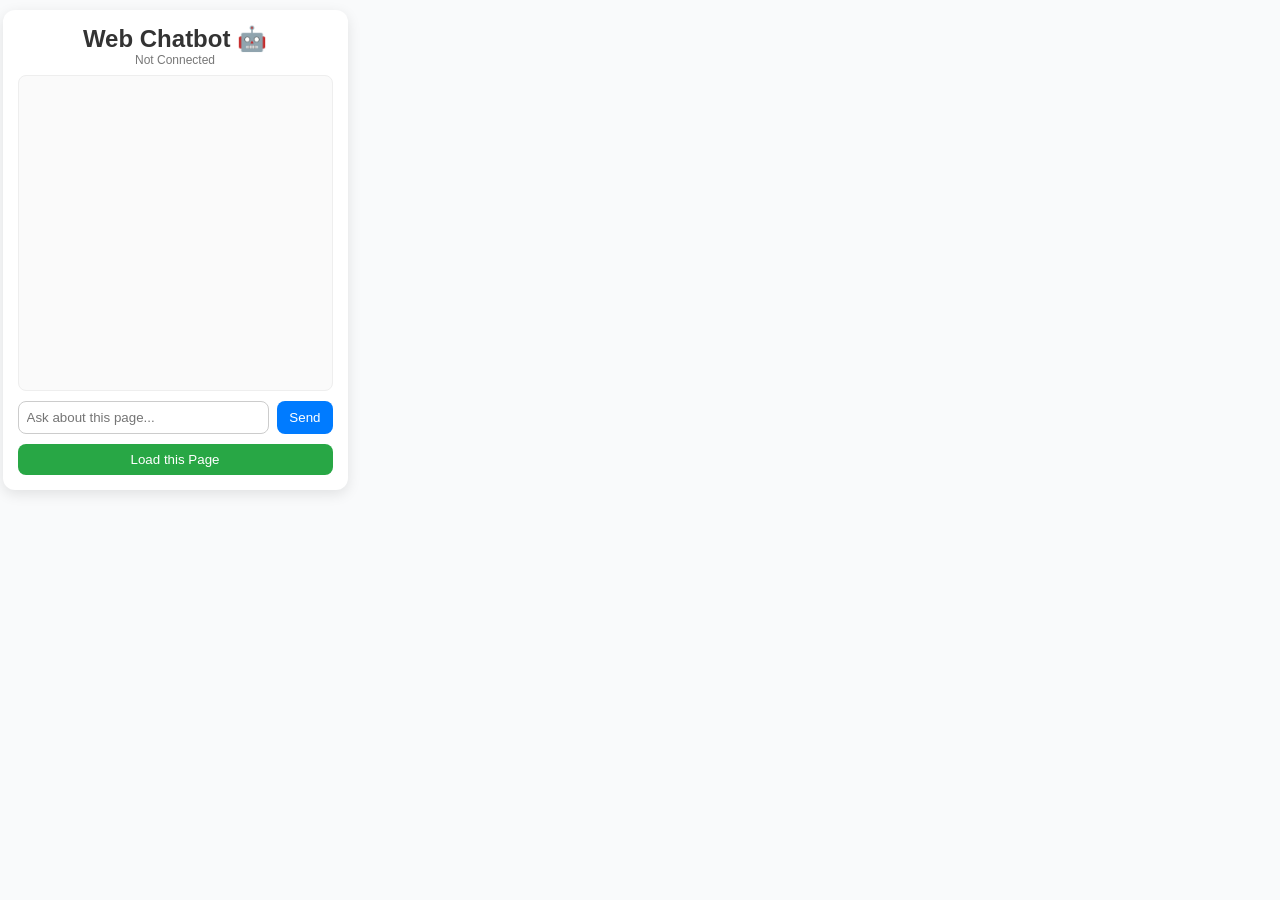
==== chrome_plugin/popup.html @ 1fea8059 "made utility functions, api and UI chrome extension for the chatbot" ====
<!DOCTYPE html>
<html lang="en">
<head>
  <meta charset="UTF-8">
  <meta name="viewport" content="width=device-width, initial-scale=1.0">
  <title>Webpage Chatbot</title>
  <link rel="stylesheet" href="styles.css">
</head>
<body>
  <div class="chat-container">
    <h2>Web Chatbot 🤖</h2>

    <div class="status" id="status">Not Connected</div>

    <div class="messages" id="messages"></div>

    <div class="input-area">
      <input type="text" id="query" placeholder="Ask about this page..." />
      <button id="sendBtn">Send</button>
    </div>

    <button id="loadPageBtn" class="load-btn">Load this Page</button>
  </div>

  <script src="popup.js"></script>
</body>
</html>
---- chrome_plugin/styles.css ----
body {
  font-family: "Inter", sans-serif;
  width: 350px;
  height: 500px;
  margin: 0;
  background: #f9fafb;
  display: flex;
  justify-content: center;
  align-items: center;
}

.chat-container {
  width: 90%;
  height: 90%;
  background: white;
  border-radius: 12px;
  box-shadow: 0 4px 14px rgba(0,0,0,0.1);
  display: flex;
  flex-direction: column;
  padding: 15px;
}

h2 {
  margin: 0;
  text-align: center;
  color: #333;
}

.status {
  text-align: center;
  font-size: 12px;
  color: #777;
  margin-bottom: 8px;
}

.messages {
  flex: 1;
  overflow-y: auto;
  border: 1px solid #eee;
  padding: 10px;
  border-radius: 8px;
  background: #fafafa;
}

.message {
  margin-bottom: 8px;
  padding: 8px 10px;
  border-radius: 8px;
  max-width: 85%;
}

.user {
  background: #d1e7ff;
  align-self: flex-end;
}

.bot {
  background: #e6e6e6;
  align-self: flex-start;
}

.input-area {
  display: flex;
  gap: 8px;
  margin-top: 10px;
}

#query {
  flex: 1;
  padding: 8px;
  border-radius: 8px;
  border: 1px solid #ccc;
  outline: none;
}

#sendBtn {
  background: #007bff;
  color: white;
  border: none;
  border-radius: 8px;
  padding: 8px 12px;
  cursor: pointer;
}

#sendBtn:hover {
  background: #0056b3;
}

.load-btn {
  margin-top: 10px;
  background: #28a745;
  color: white;
  border: none;
  border-radius: 8px;
  padding: 8px;
  cursor: pointer;
}

.load-btn:hover {
  background: #1e7e34;
}
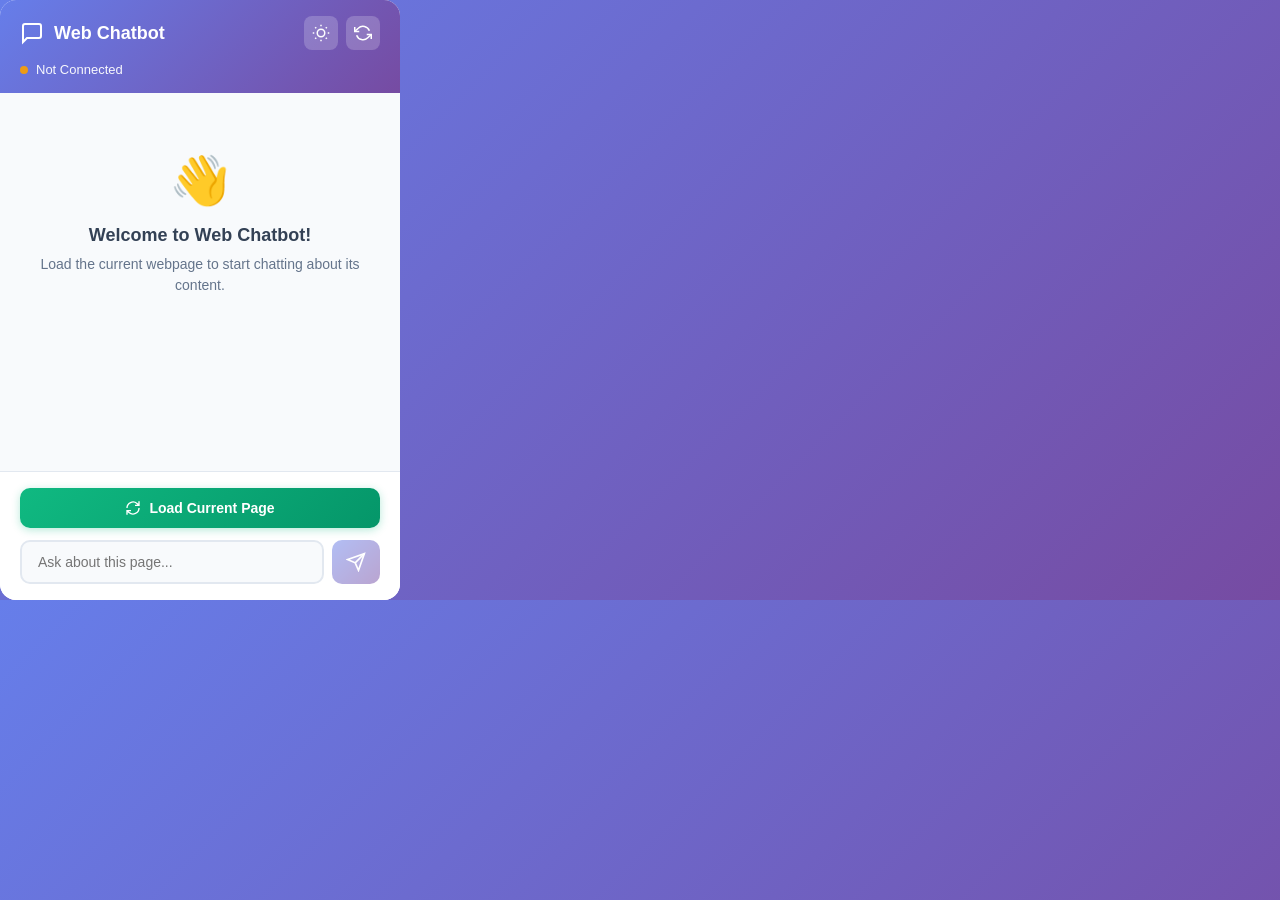
==== commit 4a6469bb: "improved UI" ====
--- a/chrome_plugin/popup.html
+++ b/chrome_plugin/popup.html
@@ -8,20 +8,89 @@
 </head>
 <body>
   <div class="chat-container">
-    <h2>Web Chatbot 🤖</h2>
-
-    <div class="status" id="status">Not Connected</div>
-
-    <div class="messages" id="messages"></div>
-
-    <div class="input-area">
-      <input type="text" id="query" placeholder="Ask about this page..." />
-      <button id="sendBtn">Send</button>
+    <!-- Header -->
+    <div class="header">
+      <div class="header-content">
+        <div class="logo">
+          <svg width="24" height="24" viewBox="0 0 24 24" fill="none" stroke="currentColor" stroke-width="2">
+            <path d="M21 15a2 2 0 0 1-2 2H7l-4 4V5a2 2 0 0 1 2-2h14a2 2 0 0 1 2 2z"></path>
+          </svg>
+          <span>Web Chatbot</span>
+        </div>
+        <div class="header-actions">
+          <button id="darkModeBtn" class="icon-btn" title="Toggle dark mode">
+            <svg class="sun-icon" width="18" height="18" viewBox="0 0 24 24" fill="none" stroke="currentColor" stroke-width="2">
+              <circle cx="12" cy="12" r="5"></circle>
+              <line x1="12" y1="1" x2="12" y2="3"></line>
+              <line x1="12" y1="21" x2="12" y2="23"></line>
+              <line x1="4.22" y1="4.22" x2="5.64" y2="5.64"></line>
+              <line x1="18.36" y1="18.36" x2="19.78" y2="19.78"></line>
+              <line x1="1" y1="12" x2="3" y2="12"></line>
+              <line x1="21" y1="12" x2="23" y2="12"></line>
+              <line x1="4.22" y1="19.78" x2="5.64" y2="18.36"></line>
+              <line x1="18.36" y1="5.64" x2="19.78" y2="4.22"></line>
+            </svg>
+            <svg class="moon-icon" width="18" height="18" viewBox="0 0 24 24" fill="none" stroke="currentColor" stroke-width="2" style="display: none;">
+              <path d="M21 12.79A9 9 0 1 1 11.21 3 7 7 0 0 0 21 12.79z"></path>
+            </svg>
+          </button>
+          <button id="resetBtn" class="icon-btn" title="Reset conversation">
+            <svg width="18" height="18" viewBox="0 0 24 24" fill="none" stroke="currentColor" stroke-width="2">
+              <polyline points="1 4 1 10 7 10"></polyline>
+              <polyline points="23 20 23 14 17 14"></polyline>
+              <path d="M20.49 9A9 9 0 0 0 5.64 5.64L1 10m22 4l-4.64 4.36A9 9 0 0 1 3.51 15"></path>
+            </svg>
+          </button>
+        </div>
+      </div>
+      <div class="status-bar">
+        <div class="status-indicator" id="statusIndicator"></div>
+        <span id="status">Not Connected</span>
+      </div>
     </div>
 
-    <button id="loadPageBtn" class="load-btn">Load this Page</button>
+    <!-- Messages Area -->
+    <div class="messages" id="messages">
+      <div class="welcome-message">
+        <div class="welcome-icon">👋</div>
+        <h3>Welcome to Web Chatbot!</h3>
+        <p>Load the current webpage to start chatting about its content.</p>
+      </div>
+    </div>
+
+    <!-- Typing Indicator -->
+    <div class="typing-indicator" id="typingIndicator" style="display: none;">
+      <div class="typing-dot"></div>
+      <div class="typing-dot"></div>
+      <div class="typing-dot"></div>
+    </div>
+
+    <!-- Input Area -->
+    <div class="input-container">
+      <button id="loadPageBtn" class="load-btn">
+        <svg width="16" height="16" viewBox="0 0 24 24" fill="none" stroke="currentColor" stroke-width="2">
+          <path d="M21 2v6h-6M3 12a9 9 0 0 1 15-6.7L21 8M3 22v-6h6M21 12a9 9 0 0 1-15 6.7L3 16"></path>
+        </svg>
+        <span id="loadBtnText">Load Current Page</span>
+      </button>
+      
+      <div class="input-wrapper">
+        <input 
+          type="text" 
+          id="query" 
+          placeholder="Ask about this page..." 
+          autocomplete="off"
+        />
+        <button id="sendBtn" class="send-btn" disabled>
+          <svg width="20" height="20" viewBox="0 0 24 24" fill="none" stroke="currentColor" stroke-width="2">
+            <line x1="22" y1="2" x2="11" y2="13"></line>
+            <polygon points="22 2 15 22 11 13 2 9 22 2"></polygon>
+          </svg>
+        </button>
+      </div>
+    </div>
   </div>
 
   <script src="popup.js"></script>
 </body>
-</html>
+</html>
--- a/chrome_plugin/styles.css
+++ b/chrome_plugin/styles.css
@@ -1,101 +1,450 @@
+* {
+  margin: 0;
+  padding: 0;
+  box-sizing: border-box;
+}
+
 body {
-  font-family: "Inter", sans-serif;
-  width: 350px;
-  height: 500px;
+  font-family: -apple-system, BlinkMacSystemFont, 'Segoe UI', 'Roboto', 'Oxygen', 'Ubuntu', 'Cantarell', sans-serif;
+  width: 400px;
+  height: 600px;
   margin: 0;
-  background: #f9fafb;
-  display: flex;
-  justify-content: center;
-  align-items: center;
+  background: linear-gradient(135deg, #667eea 0%, #764ba2 100%);
+  overflow: hidden;
+}
+
+body.dark-mode {
+  background: linear-gradient(135deg, #1e293b 0%, #0f172a 100%);
 }
 
 .chat-container {
-  width: 90%;
-  height: 90%;
-  background: white;
-  border-radius: 12px;
-  box-shadow: 0 4px 14px rgba(0,0,0,0.1);
+  width: 100%;
+  height: 100%;
+  background: #ffffff;
   display: flex;
   flex-direction: column;
-  padding: 15px;
-}
-
-h2 {
-  margin: 0;
-  text-align: center;
-  color: #333;
-}
-
-.status {
-  text-align: center;
-  font-size: 12px;
-  color: #777;
-  margin-bottom: 8px;
-}
-
-.messages {
-  flex: 1;
-  overflow-y: auto;
-  border: 1px solid #eee;
-  padding: 10px;
-  border-radius: 8px;
-  background: #fafafa;
-}
-
-.message {
-  margin-bottom: 8px;
-  padding: 8px 10px;
-  border-radius: 8px;
-  max-width: 85%;
-}
-
-.user {
-  background: #d1e7ff;
-  align-self: flex-end;
-}
-
-.bot {
-  background: #e6e6e6;
-  align-self: flex-start;
-}
-
-.input-area {
+  position: relative;
+  border-radius: 16px;
+  overflow: hidden;
+}
+
+body.dark-mode .chat-container {
+  background: #1e293b;
+}
+
+/* Header */
+.header {
+  background: linear-gradient(135deg, #667eea 0%, #764ba2 100%);
+  padding: 16px 20px;
+  color: white;
+  box-shadow: 0 2px 10px rgba(0, 0, 0, 0.1);
+}
+
+body.dark-mode .header {
+  background: linear-gradient(135deg, #4f46e5 0%, #6366f1 100%);
+}
+
+.header-content {
+  display: flex;
+  justify-content: space-between;
+  align-items: center;
+  margin-bottom: 12px;
+}
+
+.header-actions {
   display: flex;
   gap: 8px;
-  margin-top: 10px;
-}
-
-#query {
-  flex: 1;
-  padding: 8px;
-  border-radius: 8px;
-  border: 1px solid #ccc;
-  outline: none;
-}
-
-#sendBtn {
-  background: #007bff;
-  color: white;
-  border: none;
-  border-radius: 8px;
-  padding: 8px 12px;
-  cursor: pointer;
-}
-
-#sendBtn:hover {
-  background: #0056b3;
-}
-
-.load-btn {
-  margin-top: 10px;
-  background: #28a745;
-  color: white;
+}
+
+.logo {
+  display: flex;
+  align-items: center;
+  gap: 10px;
+  font-size: 18px;
+  font-weight: 600;
+}
+
+.icon-btn {
+  background: rgba(255, 255, 255, 0.2);
   border: none;
   border-radius: 8px;
   padding: 8px;
   cursor: pointer;
+  color: white;
+  display: flex;
+  align-items: center;
+  justify-content: center;
+  transition: all 0.2s ease;
+}
+
+.icon-btn:hover {
+  background: rgba(255, 255, 255, 0.3);
+  transform: scale(1.05);
+}
+
+.icon-btn:active {
+  transform: scale(0.95);
+}
+
+.status-bar {
+  display: flex;
+  align-items: center;
+  gap: 8px;
+  font-size: 13px;
+  opacity: 0.95;
+}
+
+.status-indicator {
+  width: 8px;
+  height: 8px;
+  border-radius: 50%;
+  background: #f59e0b;
+  animation: pulse 2s infinite;
+}
+
+.status-indicator.connected {
+  background: #10b981;
+}
+
+.status-indicator.loading {
+  background: #3b82f6;
+}
+
+.status-indicator.error {
+  background: #ef4444;
+}
+
+@keyframes pulse {
+  0%, 100% { opacity: 1; }
+  50% { opacity: 0.5; }
+}
+
+/* Messages Area */
+.messages {
+  flex: 1;
+  overflow-y: auto;
+  padding: 20px;
+  background: #f8fafc;
+  display: flex;
+  flex-direction: column;
+  gap: 12px;
+}
+
+body.dark-mode .messages {
+  background: #0f172a;
+}
+
+.messages::-webkit-scrollbar {
+  width: 6px;
+}
+
+.messages::-webkit-scrollbar-track {
+  background: transparent;
+}
+
+.messages::-webkit-scrollbar-thumb {
+  background: #cbd5e1;
+  border-radius: 3px;
+}
+
+.messages::-webkit-scrollbar-thumb:hover {
+  background: #94a3b8;
+}
+
+.welcome-message {
+  text-align: center;
+  padding: 40px 20px;
+  color: #64748b;
+}
+
+body.dark-mode .welcome-message {
+  color: #94a3b8;
+}
+
+.welcome-icon {
+  font-size: 48px;
+  margin-bottom: 16px;
+  animation: wave 2s ease-in-out infinite;
+}
+
+@keyframes wave {
+  0%, 100% { transform: rotate(0deg); }
+  25% { transform: rotate(20deg); }
+  75% { transform: rotate(-20deg); }
+}
+
+.welcome-message h3 {
+  font-size: 18px;
+  color: #334155;
+  margin-bottom: 8px;
+  font-weight: 600;
+}
+
+body.dark-mode .welcome-message h3 {
+  color: #e2e8f0;
+}
+
+.welcome-message p {
+  font-size: 14px;
+  line-height: 1.5;
+}
+
+.message {
+  max-width: 85%;
+  padding: 12px 16px;
+  border-radius: 16px;
+  animation: slideIn 0.3s ease;
+  word-wrap: break-word;
+  line-height: 1.5;
+  font-size: 14px;
+}
+
+@keyframes slideIn {
+  from {
+    opacity: 0;
+    transform: translateY(10px);
+  }
+  to {
+    opacity: 1;
+    transform: translateY(0);
+  }
+}
+
+.message.user {
+  background: linear-gradient(135deg, #667eea 0%, #764ba2 100%);
+  color: white;
+  align-self: flex-end;
+  border-bottom-right-radius: 4px;
+  margin-left: auto;
+}
+
+.message.bot {
+  background: white;
+  color: #1e293b;
+  align-self: flex-start;
+  border-bottom-left-radius: 4px;
+  box-shadow: 0 2px 8px rgba(0, 0, 0, 0.08);
+}
+
+body.dark-mode .message.bot {
+  background: #334155;
+  color: #e2e8f0;
+  box-shadow: 0 2px 8px rgba(0, 0, 0, 0.3);
+}
+
+.message-label {
+  font-size: 11px;
+  font-weight: 600;
+  margin-bottom: 4px;
+  opacity: 0.8;
+  text-transform: uppercase;
+  letter-spacing: 0.5px;
+}
+
+/* Typing Indicator */
+.typing-indicator {
+  display: flex;
+  gap: 4px;
+  padding: 12px 16px;
+  background: white;
+  border-radius: 16px;
+  border-bottom-left-radius: 4px;
+  width: fit-content;
+  box-shadow: 0 2px 8px rgba(0, 0, 0, 0.08);
+  margin: 0 20px 12px 20px;
+}
+
+body.dark-mode .typing-indicator {
+  background: #334155;
+  box-shadow: 0 2px 8px rgba(0, 0, 0, 0.3);
+}
+
+.typing-dot {
+  width: 8px;
+  height: 8px;
+  background: #94a3b8;
+  border-radius: 50%;
+  animation: typing 1.4s infinite;
+}
+
+.typing-dot:nth-child(2) {
+  animation-delay: 0.2s;
+}
+
+.typing-dot:nth-child(3) {
+  animation-delay: 0.4s;
+}
+
+@keyframes typing {
+  0%, 60%, 100% {
+    transform: translateY(0);
+    opacity: 0.7;
+  }
+  30% {
+    transform: translateY(-10px);
+    opacity: 1;
+  }
+}
+
+/* Input Container */
+.input-container {
+  padding: 16px 20px;
+  background: white;
+  border-top: 1px solid #e2e8f0;
+  display: flex;
+  flex-direction: column;
+  gap: 12px;
+}
+
+body.dark-mode .input-container {
+  background: #1e293b;
+  border-top: 1px solid #334155;
+}
+
+.load-btn {
+  width: 100%;
+  background: linear-gradient(135deg, #10b981 0%, #059669 100%);
+  color: white;
+  border: none;
+  border-radius: 10px;
+  padding: 12px 16px;
+  font-size: 14px;
+  font-weight: 600;
+  cursor: pointer;
+  display: flex;
+  align-items: center;
+  justify-content: center;
+  gap: 8px;
+  transition: all 0.2s ease;
+  box-shadow: 0 2px 8px rgba(16, 185, 129, 0.3);
 }
 
 .load-btn:hover {
-  background: #1e7e34;
-}
+  transform: translateY(-1px);
+  box-shadow: 0 4px 12px rgba(16, 185, 129, 0.4);
+}
+
+.load-btn:active {
+  transform: translateY(0);
+}
+
+.load-btn.loaded {
+  background: linear-gradient(135deg, #6366f1 0%, #4f46e5 100%);
+  box-shadow: 0 2px 8px rgba(99, 102, 241, 0.3);
+}
+
+.load-btn.loading {
+  background: linear-gradient(135deg, #3b82f6 0%, #2563eb 100%);
+  cursor: not-allowed;
+  opacity: 0.8;
+}
+
+.load-btn svg {
+  animation: spin 2s linear infinite;
+}
+
+@keyframes spin {
+  from { transform: rotate(0deg); }
+  to { transform: rotate(360deg); }
+}
+
+.load-btn:not(.loading) svg {
+  animation: none;
+}
+
+.input-wrapper {
+  display: flex;
+  gap: 8px;
+  align-items: center;
+}
+
+#query {
+  flex: 1;
+  padding: 12px 16px;
+  border-radius: 10px;
+  border: 2px solid #e2e8f0;
+  outline: none;
+  font-size: 14px;
+  transition: all 0.2s ease;
+  background: #f8fafc;
+}
+
+body.dark-mode #query {
+  background: #0f172a;
+  border-color: #334155;
+  color: #e2e8f0;
+}
+
+#query:focus {
+  border-color: #667eea;
+  background: white;
+  box-shadow: 0 0 0 3px rgba(102, 126, 234, 0.1);
+}
+
+body.dark-mode #query:focus {
+  background: #1e293b;
+  border-color: #6366f1;
+  box-shadow: 0 0 0 3px rgba(99, 102, 241, 0.2);
+}
+
+#query:disabled {
+  background: #f1f5f9;
+  cursor: not-allowed;
+  opacity: 0.6;
+}
+
+body.dark-mode #query:disabled {
+  background: #334155;
+}
+
+.send-btn {
+  background: linear-gradient(135deg, #667eea 0%, #764ba2 100%);
+  color: white;
+  border: none;
+  border-radius: 10px;
+  padding: 12px 14px;
+  cursor: pointer;
+  display: flex;
+  align-items: center;
+  justify-content: center;
+  transition: all 0.2s ease;
+  box-shadow: 0 2px 8px rgba(102, 126, 234, 0.3);
+}
+
+.send-btn:hover:not(:disabled) {
+  transform: translateY(-1px);
+  box-shadow: 0 4px 12px rgba(102, 126, 234, 0.4);
+}
+
+.send-btn:active:not(:disabled) {
+  transform: translateY(0);
+}
+
+.send-btn:disabled {
+  opacity: 0.5;
+  cursor: not-allowed;
+  box-shadow: none;
+}
+
+/* Animations */
+@keyframes fadeIn {
+  from {
+    opacity: 0;
+  }
+  to {
+    opacity: 1;
+  }
+}
+
+/* Error/Success States */
+.message.error {
+  background: #fee2e2;
+  color: #991b1b;
+  border-left: 3px solid #ef4444;
+}
+
+.message.success {
+  background: #d1fae5;
+  color: #065f46;
+  border-left: 3px solid #10b981;
+}
